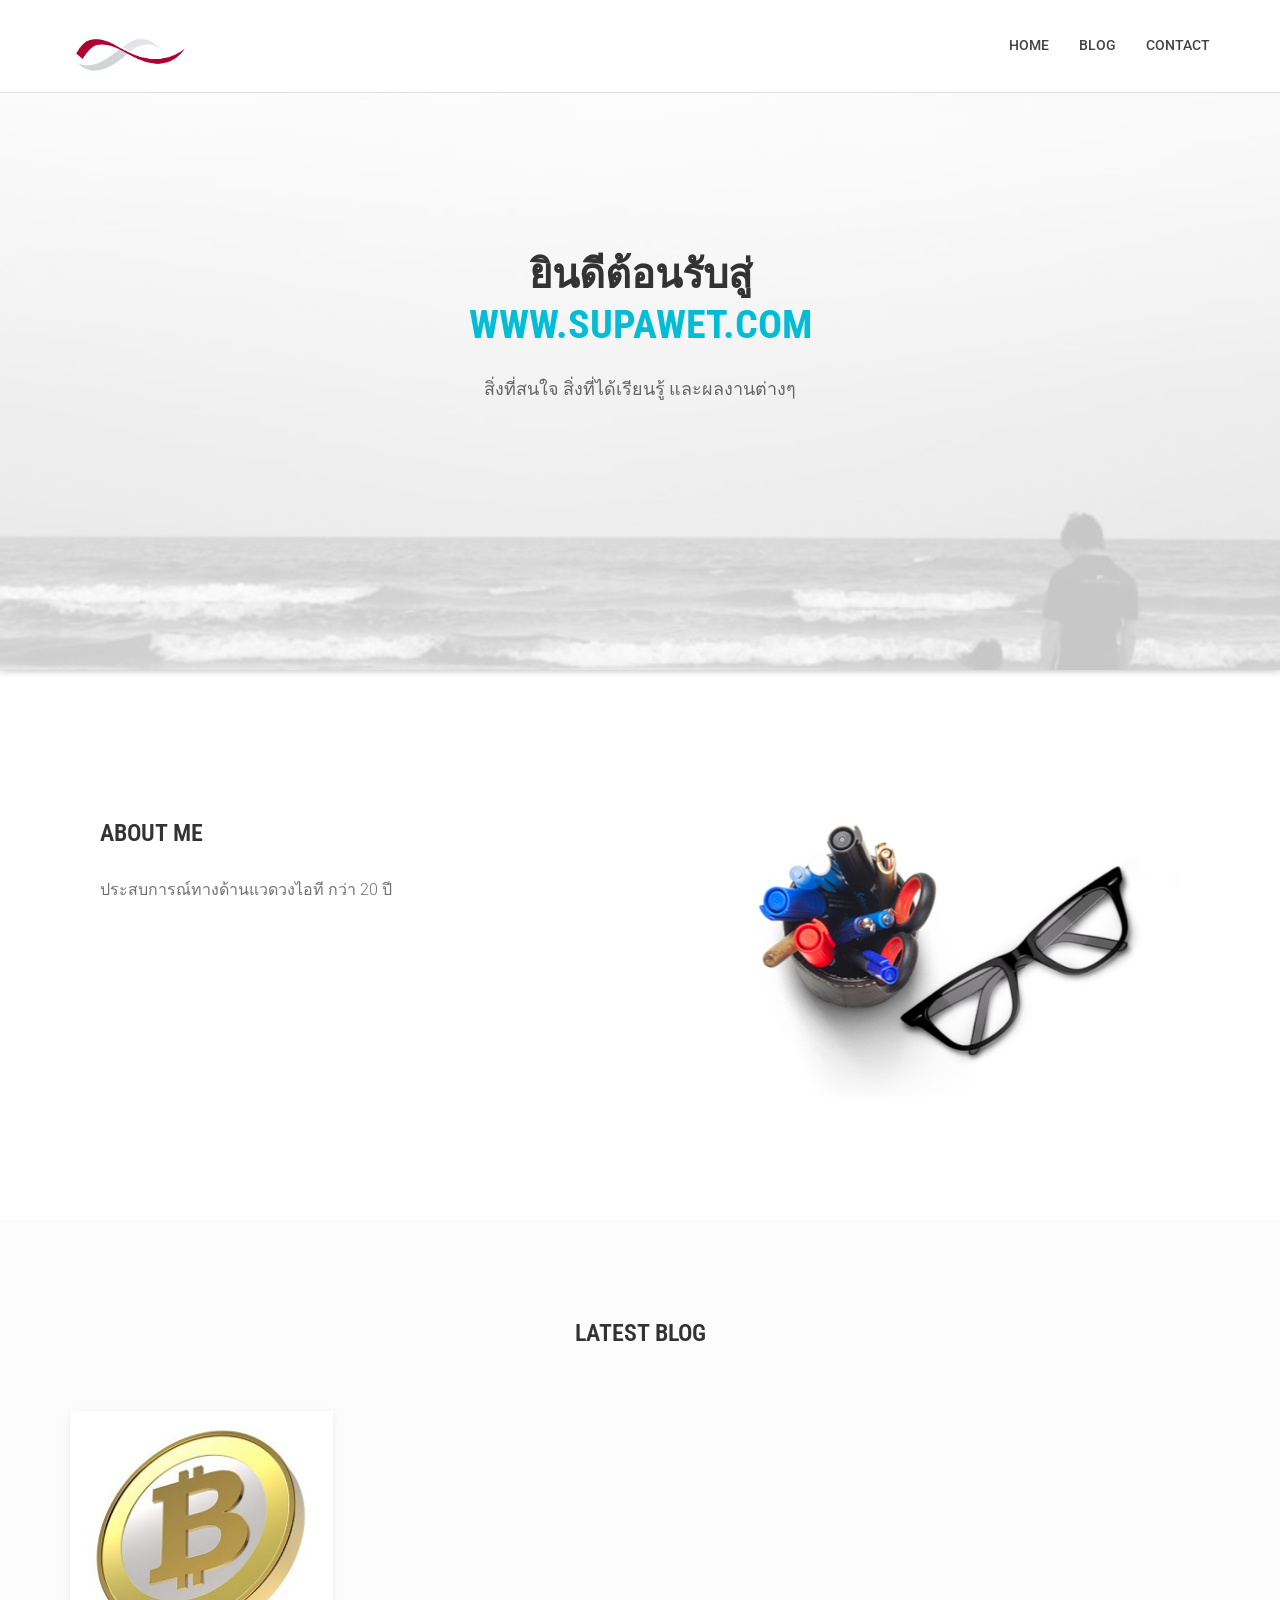
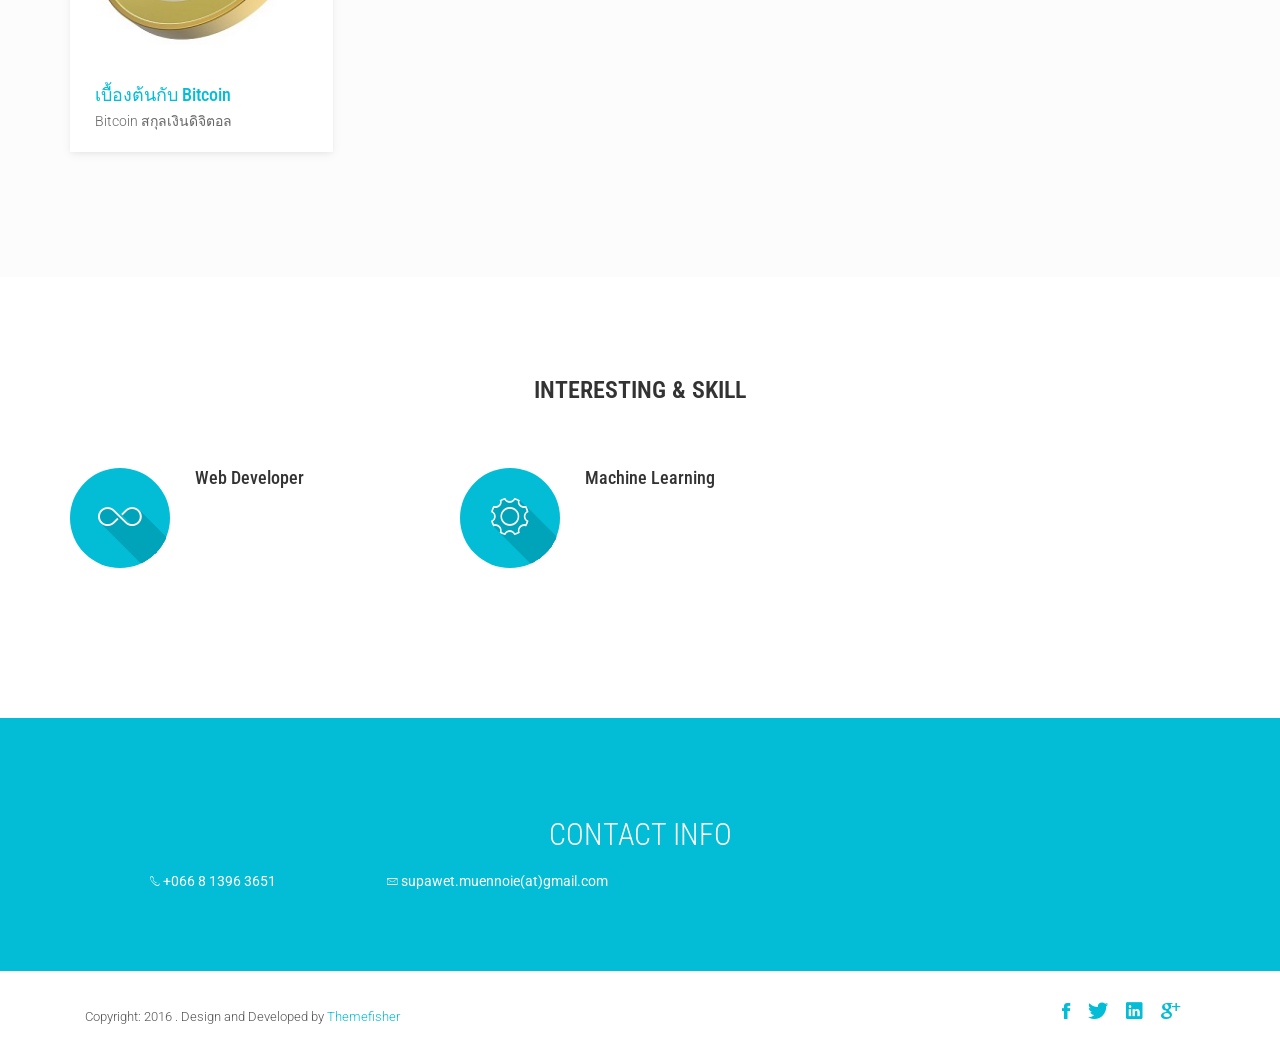
==== httpdocs/index.html @ a7977023 "Initial commit: supawet.com site" ====
<!DOCTYPE html>
<html class="no-js">
    <head>
        <!-- Basic Page Needs
        ================================================== -->
        <meta charset="utf-8">
        <meta http-equiv="Content-Type" content="text/html; charset=utf-8">
        <link rel="icon" type="image/ico" href="images/supawet.ico">
        <title>WWW.SUPAWET.COM</title>
        <meta name="description" content="">
        <meta name="keywords" content="">
        <meta name="author" content="">
        <!-- Mobile Specific Metas
        ================================================== -->
        <meta name="format-detection" content="telephone=no">
        <meta name="viewport" content="width=device-width, initial-scale=1">
        
        <!-- Template CSS Files
        ================================================== -->
        <!-- Twitter Bootstrs CSS -->
        <link rel="stylesheet" href="css/bootstrap.min.css">
        <!-- Ionicons Fonts Css -->
        <link rel="stylesheet" href="css/ionicons.min.css">
        <!-- animate css -->
        <link rel="stylesheet" href="css/animate.css">
        <!-- Hero area slider css-->
        <link rel="stylesheet" href="css/slider.css">
        <!-- owl craousel css -->
        <link rel="stylesheet" href="css/owl.carousel.css">
        <link rel="stylesheet" href="css/owl.theme.css">
        <link rel="stylesheet" href="css/jquery.fancybox.css">
        <!-- template main css file -->
        <link rel="stylesheet" href="css/main.css">
        <!-- responsive css -->
        <link rel="stylesheet" href="css/responsive.css">
        
        <!-- Template Javascript Files
        ================================================== -->
        <!-- modernizr js -->
        <script src="js/vendor/modernizr-2.6.2.min.js"></script>
        <!-- jquery -->
        <script src="//ajax.googleapis.com/ajax/libs/jquery/1.10.2/jquery.min.js"></script>
        <!-- owl carouserl js -->
        <script src="js/owl.carousel.min.js"></script>
        <!-- bootstrap js -->

        <script src="js/bootstrap.min.js"></script>
        <!-- wow js -->
        <script src="js/wow.min.js"></script>
        <!-- slider js -->
        <script src="js/slider.js"></script>
        <script src="js/jquery.fancybox.js"></script>
        <!-- template main js -->
        <script src="js/main.js"></script>
    </head>
    <body>
        <!--
        ==================================================
        Header Section Start
        ================================================== -->
        <header id="top-bar" class="navbar-fixed-top animated-header">
            <div class="container">
                <div class="navbar-header">
                    <!-- responsive nav button -->
                    <button type="button" class="navbar-toggle" data-toggle="collapse" data-target=".navbar-collapse">
                    <span class="sr-only">Toggle navigation</span>
                    <span class="icon-bar"></span>
                    <span class="icon-bar"></span>
                    <span class="icon-bar"></span>
                    </button>
                    <!-- /responsive nav button -->
                    
                    <!-- logo -->
                    <div class="navbar-brand">
                        <a href="index.html" >
                            <img src="images/supawet_logo.png" alt="" width="120px">
                        </a>
                    </div>
                    <!-- /logo -->
                </div>
                <!-- main menu -->
                <nav class="collapse navbar-collapse navbar-right" role="navigation">
                    <div class="main-menu">
                        <ul class="nav navbar-nav navbar-right">
                            <li><a href="index.html" >Home</a></li>
							<li><a href="blog.html">Blog</a></li>
                            <li><a href="contact.html">Contact</a></li>
                        </ul>
                    </div>
                </nav>
                <!-- /main nav -->
            </div>
        </header>
        
        <!--
        ==================================================
        Slider Section Start
        ================================================== -->
        <section id="hero-area" >
            <div class="container">
                <div class="row">
                    <div class="col-md-12 text-center">
                        <div class="block wow fadeInUp" data-wow-delay=".3s">
                            
                            <!-- Slider -->
                            <section class="cd-intro">
                                <h1 class="wow fadeInUp animated cd-headline slide" data-wow-delay=".4s" >
                                <span>ยินดีต้อนรับสู่</span><br>
                                <span class="cd-words-wrapper">
                                    <b class="is-visible">www.supawet.com</b>
                                    <b>นายสุภเวช หมื่นน้อย</b>
                                    <b>Mr.SUPAWET MUENNOIE</b>
                                </span>
                                </h1>
                                </section> <!-- cd-intro -->
                                <!-- /.slider -->
                                <h2 class="wow fadeInUp animated" data-wow-delay=".6s" >
									<span>สิ่งที่สนใจ สิ่งที่ได้เรียนรู้ และผลงานต่างๆ</span>
                                </h2>
                            </div>
                        </div>
                    </div>
                </div>
            </section><!--/#main-slider-->
            <!--
            ==================================================
            Slider Section Start
            ================================================== -->
            <section id="about">
                <div class="container">
                    <div class="row">
                        <div class="col-md-6 col-sm-6">
                            <div class="block wow fadeInLeft" data-wow-delay=".3s" data-wow-duration="500ms">
                                <h2>
                                ABOUT ME
                                </h2>
                                <p>
								ประสบการณ์ทางด้านแวดวงไอที กว่า 20 ปี
                                </p>
                            </div>
                            
                        </div>
                        <div class="col-md-6 col-sm-6">
                            <div class="block wow fadeInRight" data-wow-delay=".3s" data-wow-duration="500ms">
                                <img src="images/about/about.jpg" alt="">
                            </div>
                        </div>
                    </div>
                </div>
            </section> <!-- /#about -->

        <!-- 
        ================================================== 
             Latest post Section Start
        ================================================== -->
        <section class="works service-page">
            <div class="container">
				<div class="section-heading">
					<h2 class="subtitle wow fadeInUp animated" data-wow-delay=".3s" data-wow-duration="500ms">Latest Blog</h2>
				</div>
                <div class="row">
                    <div class="col-sm-3">
                         <figure class="wow fadeInLeft animated portfolio-item" data-wow-duration="500ms" data-wow-delay="0ms">
                            <div class="img-wrapper">
                                <img src="images/blog/bitcoin.jpg" class="img-responsive" alt="this is a title" >
                                <!--<div class="overlay">
                                    <div class="buttons">
                                        <a rel="gallery" class="fancybox" href="images/blog/bitcoin.jpg">Demo</a>        
                                        <a target="_blank" href="">Details</a>
                                    </div>
                                </div>-->
                            </div>
                            <figcaption>
                                <h4>
                                    <a href="blog.html">เบื้องต้นกับ Bitcoin</a>
                                </h4>
                                <p>Bitcoin สกุลเงินดิจิตอล </p>
                            </figcaption>
                        </figure>
                    </div>

                   

                </div>
            </div>
        </section>	<!-- #Latest post -->

            <!--
            ==================================================
            Portfolio Section Start
            ================================================== -->
            <section id="feature">
                <div class="container">
                    <div class="section-heading">
						<h2 class="subtitle wow fadeInUp animated" data-wow-delay=".3s" data-wow-duration="500ms">Interesting & Skill</h2>
                    </div>
                    <div class="row">
                        <div class="col-md-4 col-lg-4 col-xs-12">
                            <div class="media wow fadeInUp animated" data-wow-duration="500ms" data-wow-delay="300ms">
                                <div class="media-left">
                                    <div class="icon">
                                        <i class="ion-ios-infinite-outline"></i>

                                    </div>
                                </div>
                                <div class="media-body">
                                    <h4 class="media-heading">Web Developer</h4>
                                    <p></p>
                                </div>
                            </div>
                        </div>
                        <div class="col-md-4 col-lg-4 col-xs-12">
                            <div class="media wow fadeInDown animated" data-wow-duration="500ms" data-wow-delay="600ms">
                                <div class="media-left">
                                    <div class="icon">
                                        <i class="ion-ios-gear-outline"></i>
                                    </div>
                                </div>
                                <div class="media-body">
                                    <h4 class="media-heading">Machine Learning</h4>
                                    <p></p>
                                </div>
                            </div>
                        </div>
                        <div class="col-md-4 col-lg-4 col-xs-12">
                            <div class="media wow fadeInDown animated" data-wow-duration="500ms" data-wow-delay="900ms">
                                <div class="media-left">
                                    <div class="icon">
                                        <i class="ion-ios-color-filter-outline"></i>
                                    </div>
                                </div>
                                <div class="media-body">
                                    <h4 class="media-heading">Project Management</h4>
                                    <p></p>
                                </div>
                            </div>
                        </div>
                        
                    </div>
                </div>
            </section> <!-- /#feature -->
			
            <!--
            ==================================================
            Call To Action Section Start
            ================================================== -->
            <section id="call-to-action">
                <div class="container">
                    <div class="row">
                        <div class="col-md-12">
                            <div class="block">
                                <h2 class="title wow fadeInDown" data-wow-delay=".3s" data-wow-duration="500ms">Contact Info</h1>
                                <p class="wow fadeInDown" data-wow-delay=".5s" data-wow-duration="500ms">
									<div class="col-md-3">
										<div class="phone wow fadeInLeft" data-wow-duration="500ms" data-wow-delay=".9s">
											<i class="ion-ios-telephone-outline"></i>
											<span>+066 8 1396 3651</span>
										</div>
									</div>
									<div class="col-md-3">
										<div class="email wow fadeInLeft" data-wow-duration="500ms" data-wow-delay=".9s">
											<i class="ion-ios-email-outline"></i>
											<span>supawet.muennoie(at)gmail.com</span>
										</div>
									</div>
								</p>
                            </div>
                        </div>
                        
                    </div>
                </div>
            </section>
            <!--
            ==================================================
            Footer Section Start
            ================================================== -->
            <footer id="footer">
                <div class="container">
                    <div class="col-md-8">
                        <p class="copyright">Copyright: <span>2016</span> . Design and Developed by <a href="http://www.Themefisher.com">Themefisher</a></p>
                    </div>
                    <div class="col-md-4">
                        <!-- Social Media -->
                        <ul class="social">
                            <li>
                                <a href="http://wwww.fb.com/supawet" class="Facebook">
                                    <i class="ion-social-facebook"></i>
                                </a>
                            </li>
                            <li>
                                <a href="#" class="Twitter">
                                    <i class="ion-social-twitter"></i>
                                </a>
                            </li>
                            <li>
                                <a href="http://www.linkedin.com/in/supawet" class="Linkedin">
                                    <i class="ion-social-linkedin"></i>
                                </a>
                            </li>
                            <li>
                                <a href="#" class="Google Plus">
                                    <i class="ion-social-googleplus"></i>
                                </a>
                            </li>
                        </ul>
                    </div>
                </div>
            </footer> <!-- /#footer -->
                
        </body>
    </html>
---- httpdocs/css/slider.css ----
/* -------------------------------- 

Primary style

-------------------------------- */


.cd-words-wrapper {
  display: inline-block;
  position: relative;
  text-align: left;
}
.cd-words-wrapper b {
  display: inline-block;
  position: absolute;
  white-space: nowrap;
  left: 0;
  top: 0;
}
.cd-words-wrapper b.is-visible {
  position: relative;
}
.no-js .cd-words-wrapper b {
  opacity: 0;
}
.no-js .cd-words-wrapper b.is-visible {
  opacity: 1;
}


xslide 

-------------------------------- */
.cd-headline.slide span {
  display: inline-block;
  padding: .2em 0;
}
.cd-headline.slide .cd-words-wrapper {
  overflow: hidden;
  vertical-align: top;
  width: auto!important;
}
.cd-headline.slide b {
  opacity: 0;
  top: .2em;
}
.cd-headline.slide b.is-visible {
  top: 0;
  opacity: 1;
  -webkit-animation: slide-in 0.6s;
  -moz-animation: slide-in 0.6s;
  animation: slide-in 0.6s;
}
.cd-headline.slide b.is-hidden {
  -webkit-animation: slide-out 0.6s;
  -moz-animation: slide-out 0.6s;
  animation: slide-out 0.6s;
}

@-webkit-keyframes slide-in {
  0% {
    opacity: 0;
    -webkit-transform: translateY(-100%);
  }
  60% {
    opacity: 1;
    -webkit-transform: translateY(20%);
  }
  100% {
    opacity: 1;
    -webkit-transform: translateY(0);
  }
}
@-moz-keyframes slide-in {
  0% {
    opacity: 0;
    -moz-transform: translateY(-100%);
  }
  60% {
    opacity: 1;
    -moz-transform: translateY(20%);
  }
  100% {
    opacity: 1;
    -moz-transform: translateY(0);
  }
}
@keyframes slide-in {
  0% {
    opacity: 0;
    -webkit-transform: translateY(-100%);
    -moz-transform: translateY(-100%);
    -ms-transform: translateY(-100%);
    -o-transform: translateY(-100%);
    transform: translateY(-100%);
  }
  60% {
    opacity: 1;
    -webkit-transform: translateY(20%);
    -moz-transform: translateY(20%);
    -ms-transform: translateY(20%);
    -o-transform: translateY(20%);
    transform: translateY(20%);
  }
  100% {
    opacity: 1;
    -webkit-transform: translateY(0);
    -moz-transform: translateY(0);
    -ms-transform: translateY(0);
    -o-transform: translateY(0);
    transform: translateY(0);
  }
}
@-webkit-keyframes slide-out {
  0% {
    opacity: 1;
    -webkit-transform: translateY(0);
  }
  60% {
    opacity: 0;
    -webkit-transform: translateY(120%);
  }
  100% {
    opacity: 0;
    -webkit-transform: translateY(100%);
  }
}
@-moz-keyframes slide-out {
  0% {
    opacity: 1;
    -moz-transform: translateY(0);
  }
  60% {
    opacity: 0;
    -moz-transform: translateY(120%);
  }
  100% {
    opacity: 0;
    -moz-transform: translateY(100%);
  }
}
@keyframes slide-out {
  0% {
    opacity: 1;
    -webkit-transform: translateY(0);
    -moz-transform: translateY(0);
    -ms-transform: translateY(0);
    -o-transform: translateY(0);
    transform: translateY(0);
  }
  60% {
    opacity: 0;
    -webkit-transform: translateY(120%);
    -moz-transform: translateY(120%);
    -ms-transform: translateY(120%);
    -o-transform: translateY(120%);
    transform: translateY(120%);
  }
  100% {
    opacity: 0;
    -webkit-transform: translateY(100%);
    -moz-transform: translateY(100%);
    -ms-transform: translateY(100%);
    -o-transform: translateY(100%);
    transform: translateY(100%);
  }
}
/* --------------------------------
---- httpdocs/css/main.css ----
@import url(http://fonts.googleapis.com/css?family=Roboto:400,300,100,500,700);
@import url(http://fonts.googleapis.com/css?family=Roboto+Condensed:400,300,700);
@import url(http://fonts.googleapis.com/css?family=Glegoo);
body {
  font-family: 'Roboto', sans-serif;
	/*-webkit-filter: grayscale(100%);
	-moz-filter: grayscale(100%);
	-ms-filter: grayscale(100%);
	-o-filter: grayscale(100%);
	filter: grayscale(100%);
	filter: gray; /* IE 6-9 */
	*/
}
h1,
h2,
h3,
h4,
h5,
h6 {
  font-family: 'Roboto Condensed', sans-serif;
}
p {
  font-family: 'Roboto', sans-serif;
  line-height: 22px;
  font-size: 16px;
  font-weight: 300;
}
ul {
  padding-left: 0;
}
ul li {
  list-style: none;
}
h2 {
  font-size: 26px;
}
a:hover {
  text-decoration: none;
}
.section-heading {
  text-align: center;
  margin-bottom: 65px;
}
.section-heading p {
  font-size: 14px;
  font-weight: 300;
  color: #727272;
  line-height: 20px;
}
.title {
  font-size: 30px;
  line-height: 1.1;
  font-weight: 300;
  color: #333;
  text-transform: uppercase;
  margin-bottom: 20px;
}
.subtitle {
  font-size: 24px;
  font-weight: 600;
  margin-bottom: 18px;
  text-transform: uppercase;
}
.subtitle-des {
  color: #727272;
  font-size: 14px;
  margin-bottom: 35px;
  font-weight: 300;
}
.pages {
  padding: 80px 0 40px;
}
.moduler {
  padding: 140px 0;
}
.navbar-default .navbar-nav > li > a:hover {
  color: #02bdd5;
}
.navbar.navbar-default {
  border: 0;
  border-radius: 0;
  margin-bottom: 0;
}
.navbar.navbar-default .navbar-toggle {
  margin-top: 32px;
}
.navbar-header .navbar-brand {
  padding: 5px 0;
}
.navbar-header .navbar-brand a {
  height: auto;
  display: inline-block;
  margin-top: 8px;
}
.navbar-inverse .navbar-toggle:focus,
.navbar-inverse .navbar-toggle {
  background: #444;
}
#top-bar {
  background: #fff;
  color: #fff;
  -webkit-transition: all 0.2s ease-out 0s;
  transition: all 0.2s ease-out 0s;
  padding: 15px 0;
  -webkit-box-shadow: 0 0 3px 0 rgba(0, 0, 0, 0.1);
  box-shadow: 0 0 3px 0 rgba(0, 0, 0, 0.1);
  border-bottom: 1px solid #dedede;
}
#top-bar .navbar-nav > li > a:hover {
  background: transparent;
}
#top-bar.animated-header {
  padding: 20px 0;
  background: #ffffff;
  box-shadow: none;
}
#top-bar .main-menu li > a {
  color: #444;
}
#top-bar .main-menu li {
  position: relative;
}
#top-bar .main-menu li a {
  font-size: 14px;
  font-weight: 500;
  border-bottom: 2px solid transparent;
  -webkit-transition: .3s all;
  -o-transition: .3s all;
  transition: .3s all;
  text-transform: uppercase;
}
#top-bar .main-menu li a:hover {
  color: #02bdd5;
}
.navbar-custom .nav li > a {
  position: relative;
  color: #000;
}
.navbar-right .dropdown-menu {
  right: auto;
  left: 0;
}
.navbar-custom .dropdown-menu {
  position: absolute;
  display: block;
  visibility: hidden;
  opacity: 0;
}
#hero-area {
  background: url('../images/slider.jpg') no-repeat 50%;
  background-size: cover;
  background-attachment: fixed;
  padding: 230px 0;
  color: #fff;
  box-shadow: 0 0 8px rgba(0, 0, 0, 0.3);
  position: relative;
}
#hero-area:before {
  content: '';
  z-index: 9;
  background: rgba(255, 255, 255, 0.78);
  position: absolute;
  top: 0;
  left: 0;
  right: 0;
  bottom: 0;
}
#hero-area .block {
  position: relative;
  z-index: 999;
}
#hero-area h1 {
  font-size: 40px;
  line-height: 50px;
  color: #333;
  font-weight: 700;
  margin-bottom: 15px;
  text-transform: uppercase;
}
#hero-area h2 {
  font-size: 18px;
  font-weight: 300;
  margin-bottom: 38px;
  line-height: 27px;
  text-transform: uppercase;
  color: #666;
  font-family: 'Roboto', sans-serif;
  margin-top: 25px;
}
#hero-area .btn {
  background: #414141;
  border: none;
  color: #fff;
  padding: 20px 35px;
  margin-top: 30px;
  font-size: 16px;
  font-size: 13px;
  line-height: 1em;
  text-transform: uppercase;
  letter-spacing: normal;
  border-radius: 0;
}
#call-to-action {
  background: #02bdd5;
  background-size: cover;
  background-attachment: fixed;
  padding: 80px 0;
  text-align: center;
  position: relative;
  color: #fff;
}
#call-to-action .block {
  position: relative;
  z-index: 99;
  color: #fff;
}
#call-to-action .block h2 {
  margin-bottom: 15px;
  color: #fff;
}
#call-to-action .block p {
  font-size: 15px;
  font-weight: 300;
  font-family: 'Roboto', sans-serif;
  margin-top: 20px;
}
#call-to-action .block .btn-contact {
  background: #fff;
  border: none;
  color: #02bdd5;
  padding: 16px 35px;
  margin-top: 20px;
  font-size: 12px;
  letter-spacing: 2px;
  text-transform: uppercase;
  border-radius: 0;
}
#call-to-action .block .btn-contact i {
  margin-right: 10px;
}
#about {
  padding: 110px 0;
}
#about .block {
  padding: 20px 30px 0 30px;
}
#about .block h2 {
  font-size: 24px;
  font-weight: 600;
  margin-bottom: 30px;
  text-transform: uppercase;
}
#about .block p {
  color: #727272;
  font-size: 16px;
  line-height: 28px;
  margin-bottom: 35px;
}
#about .block img {
  max-width: 100%;
}
.works {
  padding: 80px 0;
  background: #FCFCFC;
}
.works .block {
  position: relative;
  z-index: 99;
}
.works .block:hover .img-overly .overly {
  opacity: 1;
}
.works .block h4 {
  padding: 20px 15px;
  margin-top: 0;
  color: #666;
}
.works .block .img-overly {
  position: relative;
  background: rgba(0, 0, 0, 0.85);
}
.works .block .img-overly img {
  border-radius: 0;
}
.works .block .img-overly .overly {
  background: rgba(57, 181, 74, 0.9);
  position: absolute;
  top: 0;
  right: 0;
  left: 0;
  bottom: 0;
  opacity: 0;
  -webkit-transition: .3s all;
  -o-transition: .3s all;
  transition: .3s all;
}
.works .block .img-overly .overly a {
  position: absolute;
  top: 45%;
  left: 22%;
}
.works .block .img-overly .overly a i {
  font-size: 30px;
  color: #fff;
}
figure {
  background: #fff;
  margin-bottom: 45px;
  box-shadow: 0 2px 5px 0 rgba(0, 0, 0, 0.04), 0 2px 10px 0 rgba(0, 0, 0, 0.06);
}
figure .img-wrapper {
  position: relative;
  overflow: hidden;
}
figure img {
  -webkit-transform: scale3d(1, 1, 1);
  transform: scale3d(1, 1, 1);
  -webkit-transition: -webkit-transform 400ms;
  transition: transform 400ms;
}
figure:hover img {
  -webkit-transform: scale3d(1.2, 1.2, 1);
  transform: scale3d(1.2, 1.2, 1);
}
figure:hover .overlay {
  opacity: 1;
}
figure:hover .overlay .buttons a {
  -webkit-transform: scale3d(1, 1, 1);
  transform: scale3d(1, 1, 1);
}
figure .overlay {
  position: absolute;
  top: 0;
  left: 0;
  right: 0;
  bottom: 0;
  padding: 10px;
  text-align: center;
  background: rgba(0, 0, 0, 0.7);
  opacity: 0;
  -webkit-transition: opacity 400ms;
  transition: opacity 400ms;
}
figure .overlay a {
  display: inline-block;
  color: #fff;
  padding: 10px 23px;
  line-height: 1;
  border: 1px solid #fff;
  border-radius: 0px;
  margin: 4px;
  -webkit-transform: scale3d(0, 0, 0);
  transform: scale3d(0, 0, 0);
  -webkit-transition: all 400ms;
  transition: all 400ms;
}
figure .overlay a:hover {
  text-decoration: none;
}
figure .overlay:hover a {
  -webkit-transform: scale3d(1, 1, 1);
  transform: scale3d(1, 1, 1);
}
figure .buttons {
  position: absolute;
  top: 45%;
  left: 24%;
}
figure figcaption {
  padding: 20px 25px;
  margin-top: 0;
  color: #666;
}
figure figcaption h4 {
  margin: 0;
}
figure figcaption h4 a {
  color: #02bdd5;
}
figure figcaption p {
  font-size: 14px;
  margin-bottom: 0;
  margin-top: 5px;
}
#feature {
  padding: 80px 0;
}
#feature .media {
  margin: 0px 0 70px 0;
}
#feature .media .media-left {
  padding-right: 25px;
}
#feature h3 {
  color: #000;
  font-size: 18px;
  text-transform: uppercase;
  text-align: center;
  margin-bottom: 20px;
  margin: 0px 0px 15px;
  font-weight: 400;
}
#feature p {
  line-height: 25px;
  font-size: 14px;
  color: #777777;
}
#feature .icon {
  text-decoration: none;
  color: #fff;
  background-color: #02bdd5;
  height: 100px;
  text-align: center;
  width: 100px;
  font-size: 50px;
  line-height: 100px;
  overflow: hidden;
  -webkit-border-radius: 50%;
  -moz-border-radius: 50%;
  -ms-border-radius: 50%;
  -o-border-radius: 50%;
  text-shadow: #00a4ba 1px 1px, #00a4ba 2px 2px, #00a4ba 3px 3px, #00a4ba 4px 4px, #00a4ba 5px 5px, #00a4ba 6px 6px, #00a4ba 7px 7px, #00a4ba 8px 8px, #00a4ba 9px 9px, #00a4ba 10px 10px, #00a4ba 11px 11px, #00a4ba 12px 12px, #00a4ba 13px 13px, #00a4ba 14px 14px, #00a4ba 15px 15px, #00a4ba 16px 16px, #00a4ba 17px 17px, #00a4ba 18px 18px, #00a4ba 19px 19px, #00a4ba 20px 20px, #00a4ba 21px 21px, #00a4ba 22px 22px, #00a4ba 23px 23px, #00a4ba 24px 24px, #00a4ba 25px 25px, #00a4ba 26px 26px, #00a4ba 27px 27px, #00a4ba 28px 28px, #00a4ba 29px 29px, #00a4ba 30px 30px, #00a4ba 31px 31px, #00a4ba 32px 32px, #00a4ba 33px 33px, #00a4ba 34px 34px, #00a4ba 35px 35px, #00a4ba 36px 36px, #00a4ba 37px 37px, #00a4ba 38px 38px, #00a4ba 39px 39px, #00a4ba 40px 40px, #00a4ba 41px 41px, #00a4ba 42px 42px, #00a4ba 43px 43px, #00a4ba 44px 44px, #00a4ba 45px 45px, #00a4ba 46px 46px, #00a4ba 47px 47px, #00a4ba 48px 48px, #00a4ba 49px 49px, #00a4ba 50px 50px, #00a4ba 51px 51px, #00a4ba 52px 52px, #00a4ba 53px 53px, #00a4ba 54px 54px, #00a4ba 55px 55px, #00a4ba 56px 56px, #00a4ba 57px 57px, #00a4ba 58px 58px, #00a4ba 59px 59px, #00a4ba 60px 60px, #00a4ba 61px 61px, #00a4ba 62px 62px, #00a4ba 63px 63px, #00a4ba 64px 64px, #00a4ba 65px 65px, #00a4ba 66px 66px, #00a4ba 67px 67px, #00a4ba 68px 68px, #00a4ba 69px 69px, #00a4ba 70px 70px, #00a4ba 71px 71px, #00a4ba 72px 72px, #00a4ba 73px 73px, #00a4ba 74px 74px, #00a4ba 75px 75px, #00a4ba 76px 76px, #00a4ba 77px 77px, #00a4ba 78px 78px, #00a4ba 79px 79px, #00a4ba 80px 80px, #00a4ba 81px 81px, #00a4ba 82px 82px, #00a4ba 83px 83px, #00a4ba 84px 84px, #00a4ba 85px 85px, #00a4ba 86px 86px, #00a4ba 87px 87px, #00a4ba 88px 88px, #00a4ba 89px 89px, #00a4ba 90px 90px, #00a4ba 91px 91px, #00a4ba 92px 92px, #00a4ba 93px 93px, #00a4ba 94px 94px, #00a4ba 95px 95px, #00a4ba 96px 96px, #00a4ba 97px 97px, #00a4ba 98px 98px, #00a4ba 99px 99px, #00a4ba 100px 100px;
}
#contact-section {
  padding: 90px 0;
}
#contact-section .contact-form {
  margin-top: 42px;
}
#contact-section .contact-form .btn-send {
  margin-top: 35px;
  color: #fff;
  outline: none;
  background: #02bdd5;
}
#contact-section .contact-form .btn-send:hover {
  border: 1px solid #02bdd5;
}
#contact-section input {
  display: block;
  height: 40px;
  padding: 6px 12px;
  font-size: 13px;
  line-height: 1.428571429;
  background-color: #fff;
  background-image: none;
  border: 1px solid #ccc;
  border-radius: 4px;
  -webkit-box-shadow: inset 0 1px 1px rgba(0, 0, 0, 0.075);
  box-shadow: inset 0 1px 1px rgba(0, 0, 0, 0.075);
  -webkit-transition: border-color ease-in-out 0.15s, box-shadow ease-in-out 0.15s;
  -o-transition: border-color ease-in-out 0.15s, box-shadow ease-in-out 0.15s;
  transition: border-color ease-in-out 0.15s, box-shadow ease-in-out 0.15s;
  border-radius: 1px;
  border: 1px solid rgba(111, 121, 122, 0.3);
  box-shadow: none;
  -webkit-box-shadow: none;
}
#contact-section textarea {
  display: block;
  border-radius: 0;
  width: 100%;
  padding: 6px 12px;
  font-size: 14px;
  line-height: 1.42857143;
  color: #555555;
  background-color: #ffffff;
  background-image: none;
  border: 1px solid #cccccc;
  box-shadow: none;
  -webkit-transition: border-color ease-in-out 0.15s, box-shadow ease-in-out 0.15s;
  -o-transition: border-color ease-in-out 0.15s, box-shadow ease-in-out 0.15s;
  transition: border-color ease-in-out 0.15s, box-shadow ease-in-out 0.15s;
}
#contact-section .address,
#contact-section .email,
#contact-section .phone {
  text-align: center;
  background: #F7F7F7;
  padding: 20px 0 40px 0;
  margin-bottom: 20px;
}
#contact-section .address i,
#contact-section .email i,
#contact-section .phone i {
  font-size: 45px;
  color: #02bdd5;
}
#contact-section .address h5,
#contact-section .email h5,
#contact-section .phone h5 {
  font-size: 16px;
  line-height: 1.4;
}
#contact-section .address-details {
  padding-top: 70px;
}
#map-canvas {
  width: 100%;
  height: 350px;
  background-color: #CCC;
}
#footer {
  background: #fff;
  padding: 25px 0;
  color: #555;
}
#footer .copyright {
  font-size: 13px;
  margin-bottom: 0;
  margin-top: 10px;
}
#footer .copyright a {
  color: #02bdd5;
}
#footer .social {
  text-align: right;
  margin-bottom: 0;
}
#footer .social li {
  display: inline-block;
  margin-right: 15px;
}
#footer .social li a {
  font-size: 22px;
  color: #02bdd5;
}
.cd-headline.slide .cd-words-wrapper {
  color: #02bdd5;
}
ul.social-icons {
  height: auto;
  overflow: hidden;
  list-style: none !important;
  margin-bottom: 10px;
}
ul.social-icons li {
  float: none;
  display: inline-block;
  height: 36px;
}
#copyright a:hover,
#copyright nav .menu li a:hover {
  color: #e4e4e4!important;
}
#copyright a,
#copyright a:hover {
  text-decoration: none;
}
.global-page-header {
  background-attachment: fixed;
  background-size: cover;
  padding: 120px 0 25px 0;
  position: relative;
  background: #02bdd5;
  color: #fff;
}
.global-page-header h2 {
  font-size: 42px;
  font-weight: bold;
  color: #fff;
  text-transform: uppercase;
}
.global-page-header .breadcrumb {
  background: none;
  font-size: 16px;
  padding: 8px  0;
}
.global-page-header .breadcrumb .active {
  color: #fff;
}
.global-page-header .breadcrumb li a {
  color: #fff;
}
.global-page-header .block {
  position: relative;
  z-index: 99;
  text-align: center;
}
#product-showcase-banner {
  padding-top: 160px;
}
#product-showcase-banner .block {
  padding: 20px 0 20px 50px;
}
#product-showcase-banner .block h2 {
  font-size: 40px;
  color: #02bdd5;
  margin-bottom: 20px;
  margin-top: 0;
}
#product-showcase-banner .block p {
  color: #666;
  line-height: 25px;
}
#product-showcase-banner .block .buttons {
  margin-top: 25px;
}
#product-showcase-banner .block .buttons .btn {
  color: #fff;
  border: none;
  padding: 12px 40px;
  -webkit-transition: .2s all;
  -o-transition: .2s all;
  transition: .2s all;
  letter-spacing: 2px;
  font-size: 15px;
}
#product-showcase-banner .block .buttons .btn-demo {
  background: #5abd4f;
  margin-right: 8px;
  border-bottom: 3px solid #429E38;
}
#product-showcase-banner .block .buttons .btn-demo:hover {
  background: #429E38;
}
#product-showcase-banner .block .buttons .btn-buy {
  background: #00AEDA;
  border-bottom: 3px solid #0190B5;
}
#product-showcase-banner .block .buttons .btn-buy:hover {
  background: #0190B5;
}
#product-showcase-banner .block .buttons .btn-buy span {
  margin-right: 8px;
  font-weight: bold;
}
#product-description {
  padding-top: 80px;
}
#product-description .block {
  height: 400px;
  overflow: hidden;
  margin-top: 35px;
  border-bottom: 1px solid #dedede;
  padding-top: 30px;
  position: relative;
  webkit-transform: translateZ(0);
  -moz-transform: translateZ(0);
  -ms-transform: translateZ(0);
  -o-transform: translateZ(0);
  transform: translateZ(0);
}
#product-description .block:hover img {
  -webkit-transform: translateY(20px);
  -moz-transform: translateY(20px);
  -ms-transform: translateY(20px);
  -o-transform: translateY(20px);
  transform: translateY(20px);
}
#product-description .block img {
  position: absolute;
  top: 10px;
  left: 0;
  -webkit-transform: translateY(60px);
  -moz-transform: translateY(60px);
  -ms-transform: translateY(60px);
  -o-transform: translateY(60px);
  transform: translateY(60px);
  -webkit-transition: -webkit-transform 0.35s cubic-bezier(0.645, 0.045, 0.355, 1);
  -moz-transition: -moz-transform 0.35s cubic-bezier(0.645, 0.045, 0.355, 1);
  -o-transition: -o-transform 0.35s cubic-bezier(0.645, 0.045, 0.355, 1);
  transition: transform 0.35s cubic-bezier(0.645, 0.045, 0.355, 1);
}
#product-description .block .content {
  width: 60%;
  padding-top: 70px;
}
#product-description .block .content h3 {
  font-size: 32px;
  color: #5c5c5c;
}
#product-description .block .content p {
  color: #787f8c;
  line-height: 25px;
}
#related-items {
  padding: 60px 0 110px;
}
#related-items .title {
  border-bottom: 1px solid #dedede;
  padding: 10px 0;
  margin: 5px 15px 30px 15px;
  text-align: left;
  color: #777;
}
#related-items .product-details {
  margin-bottom: 0;
}
#related-items .block {
  position: relative;
  background: #fff;
  margin-bottom: 45px;
  box-shadow: 0 0px 1px rgba(0, 0, 0, 0.14);
}
#related-items .block:hover .img-overly .overly {
  opacity: 1;
}
#related-items .block h4 {
  padding: 20px 15px;
  margin-top: 0;
  color: #666;
}
#related-items .block h4 span {
  float: right;
  color: #02bdd5;
}
#related-items .block .img-overly {
  position: relative;
  background: rgba(0, 0, 0, 0.85);
}
#related-items .block .img-overly img {
  border-radius: 0;
}
#related-items .block .img-overly .overly {
  background: rgba(57, 181, 74, 0.9);
  position: absolute;
  top: 0;
  right: 0;
  left: 0;
  bottom: 0;
  opacity: 0;
  -webkit-transition: .3s all;
  -o-transition: .3s all;
  transition: .3s all;
}
#related-items .block .img-overly .overly a {
  position: absolute;
  top: 45%;
  left: 45%;
}
#related-items .block .img-overly .overly a i {
  font-size: 30px;
  color: #fff;
}
.service-page .service-parts .block {
  margin-bottom: 40px;
  text-align: center;
}
.service-page .service-parts .block i {
  font-size: 35px;
  color: #02bdd5;
}
.service-page .service-parts .block p {
  padding: 0 8px;
  font-size: 14px;
  color: #777;
  line-height: 1.7;
}
.works.service-page figure .buttons {
  position: absolute;
  top: 45%;
  left: 13%;
}
#clients {
  padding: 30px 0 60px;
}
#clients .owl-carousel .owl-item img {
  display: block;
  width: 100%;
  -webkit-transform-style: preserve-3d;
}
#clients .owl-carousel .owl-item {
  margin-right: 10px;
}
.works-fit {
  padding: 40px 0;
}
.works-fit figure .buttons {
  left: 14%;
}
.fancybox-close {
  background: url("../images/icons/close.png") no-repeat scroll 0 0 transparent;
  height: 50px;
  right: 0;
  top: 0;
  width: 50px;
}
.fancybox-next span {
  background: url("../images/icons/right.png") no-repeat scroll center center #009ee3;
  height: 50px;
  width: 50px;
  right: 0;
}
.fancybox-prev span {
  background: url("../images/icons/left.png") no-repeat scroll center center #009ee3;
  height: 50px;
  width: 50px;
  left: 0;
}
.fancybox-title h3 {
  font-size: 15px;
  margin: 0;
}
.fancybox-title {
  padding: 15px 8px;
}
.wrapper_404 h1 {
  font-size: 200px;
  color: #02bdd5;
  line-height: 1;
}
.wrapper_404 h2 {
  font-size: 50px;
  margin-top: 0;
}
.wrapper_404 .btn-home {
  background: #414141;
  border: none;
  color: #fff;
  padding: 20px 35px;
  margin-top: 10px;
  font-size: 16px;
  font-size: 13px;
  line-height: 1em;
  text-transform: uppercase;
  letter-spacing: normal;
  border-radius: 0;
}
.company-description {
  margin-top: 80px;
}
.company-description .block h3 {
  margin-top: 0;
}
.company-description .block p {
  color: #727272;
}
#team {
  margin: 50px 0;
}
.team-member {
  margin-top: 30px;
}
.team-member:hover .team-img img {
  opacity: .8;
}
.team-member .team-img {
  position: relative;
}
.team-member .team-img .team-pic {
  width: 100%;
}
.team-member .team_designation {
  font-size: 13px;
}
.team-member h3 {
  color: #02bdd5;
  margin-bottom: 0;
  font-size: 20px;
}
.team-member p {
  font-size: 14px;
}
.team-member .social-icons a {
  background: #02bdd5;
  color: #fff;
  padding: 4px 8px;
  display: inline-block;
  font-size: 15px;
}
.team-member .social-icons .facebook {
  padding: 4px 12px;
}
.about-feature {
  margin-top: 50px;
}
.about-feature .block {
  color: #fff;
  width: 33.33%;
  padding: 5%;
  float: left;
}
.about-feature .block p {
  font-weight: 300;
}
.about-feature .about-feature-1 {
  background: #02bdd5;
}
.about-feature .about-feature-2 {
  background: #00B0C7;
}
.about-feature .about-feature-3 {
  background: #00A6BB;
}
#blog-full-width {
  padding: 40px 0 80px;
}
article {
  padding: 30px 0;
}
.blog-content h2 {
  font-family: 'Roboto', sans-serif;
}
.blog-content h2 a {
  color: #444;
  font-weight: 400;
  font-size: 30px;
}
.blog-content .blog-meta {
  color: #9a9a9a;
  font-weight: 300;
  margin-bottom: 25px;
}
.blog-content .blog-meta span:after {
  content: '/';
  padding: 0 3px 0 6px;
}
.blog-content .blog-meta a {
  color: #acacac;
}
.blog-content .blog-meta p {
  margin-top: 20px;
}
.blog-content .btn-details {
  color: #02bdd5;
  padding: 0;
  background: #02bdd5;
  color: #fff;
  padding: 8px 18px;
  border-radius: 0;
  margin-top: 15px;
  border: 1px solid #fff;
  box-shadow: 0px 0px 0px 1px #02bdd5;
}
.blog-post-image {
  margin-top: 30px;
}
.sidebar {
  padding-top: 60px;
}
.sidebar .widget {
  margin-bottom: 40px;
  padding: 15px;
  border: 1px solid #dedede;
}
.sidebar .widget h3 {
  margin-top: 8px;
}
.sidebar .search input.form-control {
  border-right: 0;
  border-radius: 0;
  box-shadow: inset 0 0px 0px rgba(0, 0, 0, 0.075);
}
.sidebar .search button {
  border-left: 0;
}
.sidebar .search button:hover {
  background: transparent;
}
.sidebar .author .author-img img {
  width: 90px;
  border-radius: 100%;
  margin-top: -40px;
  border: 3px solid #fff;
}
.sidebar .author .author-bio p {
  font-size: 14px;
  color: #888;
}
.sidebar .categories ul li {
  border-bottom: 1px solid #f0f0f0;
  padding: 10px 0;
  list-style: none;
}
.sidebar .categories ul li span.badge {
  float: right;
  background: transparent;
  color: #444;
  border: 1px solid #dedede;
  border-radius: 0;
}
.sidebar .categories ul li a {
  color: #555;
}
.sidebar .categories ul li:last-child {
  border-bottom: none;
}
.sidebar .recent-post ul li {
  margin: 20px 0;
}
.sidebar .recent-post ul li a {
  color: #555;
  font-size: 15px;
}
.sidebar .recent-post ul li a:hover {
  color: #02bdd5;
}
.sidebar .recent-post time {
  font-weight: 300;
  color: #999;
  font-size: 12px;
}
.gallery {
  padding: 100px;
}
.gallery figure .buttons {
  left: 40%;
}
.portfolio-meta span {
  margin: 5px 10px;
  font-weight: 300;
}
.portfolio-meta span a {
  color: #fff;
}
.portfolio-single {
  padding: 80px 0 20px;
}
.portfolio-single .portfolio-content {
  padding: 40px 0;
}
.single-post {
  padding: 80px 0 20px;
}
.single-post .post-content {
  padding: 40px 0;
}
.single-post .post-content ol li,
.single-post .post-content ul li {
  color: #666;
}
.single-post .media {
  border: 1px solid #dedede;
  padding: 30px 20px;
}
.single-post .media .media-body a {
  color: #02bdd5;
  font-size: 12px;
}
.single-post .media .media {
  border: none;
}
.single-post .comments {
  margin-top: 40px;
}
.single-post .post-comment {
  margin-top: 40px;
}
.single-post .post-comment h3 {
  margin-bottom: 15px;
}
.single-post .post-comment .form-control {
  box-shadow: none;
  border-radius: 0;
}
.single-post .post-comment .btn-send {
  background: #02bdd5;
  color: #fff;
  border-radius: 0;
}
.social-share li {
  display: inline-block;
  margin: 3px 1px;
}
.social-share a {
  font-size: 20px;
  color: #fff;
  background: #02bdd5;
  padding: 4px 10px;
  display: inline-block;
}
.navbar-toggle .icon-bar {
  background: #fff;
}
.navbar-toggle {
  background: #000;
}
.dropdown-menu > ul {
  list-style: none;
  padding: 15px;
  margin-left: auto;
  margin-right: auto;
  margin-bottom: 0;
  margin-top: -5px;
  background: #fff;
  background-color: rgba(0, 0, 0, 0.95);
  box-shadow: 0 2px 0.09px rgba(0, 0, 0, 0.15);
}
.nav .open > a,
.nav .open > a:focus {
  background-color: transparent;
}
#top-bar .dropdown-menu > ul > li > a {
  display: block;
  font-size: 13px;
  font-weight: 400;
  line-height: normal;
  text-decoration: none;
  padding: 8px 0;
  color: #fff;
  border-bottom: 1px solid rgba(0, 0, 0, 0.1);
}
---- httpdocs/css/responsive.css ----
/* Responsive styles
================================================== */
/* Large Devices, Wide Screens */
@media (min-width: 1200px) {
  /* Dropdown animation */
  .navbar-nav .dropdown-menu,
  .navbar-nav .dropdown.megamenu div.dropdown-menu {
    background: none;
    border: 0;
    box-shadow: none;
    display: block;
    opacity: 0;
    z-index: 1;
    visibility: hidden;
    -webkit-transform: scale(0.8);
    -moz-transform: scale(0.8);
    -ms-transform: scale(0.8);
    -o-transform: scale(0.8);
    transform: scale(0.8);
    -webkit-transition: visibility 500ms, opacity 500ms, -webkit-transform 500ms cubic-bezier(0.43, 0.26, 0.11, 0.99);
    -moz-transition: visibility 500ms, opacity 500ms, -moz-transform 500ms cubic-bezier(0.43, 0.26, 0.11, 0.99);
    -o-transition: visibility 500ms, opacity 500ms, -o-transform 500ms cubic-bezier(0.43, 0.26, 0.11, 0.99);
    -ms-transition: visibility 500ms, opacity 500ms, -ms-transform 500ms cubic-bezier(0.43, 0.26, 0.11, 0.99);
    transition: visibility 500ms, opacity 500ms, transform 500ms cubic-bezier(0.43, 0.26, 0.11, 0.99);
  }
  .navbar-nav .dropdown:hover div.dropdown-menu,
  .navbar-nav .dropdown.megamenu:hover div.dropdown-menu {
    opacity: 1;
    visibility: visible;
    color: #777;
    -webkit-transform: scale(1);
    -moz-transform: scale(1);
    -ms-transform: scale(1);
    -o-transform: scale(1);
    transform: scale(1);
  }
  .navbar-nav .dropdown-backdrop {
    visibility: hidden;
  }
}
/*		Tablet Layout: 768px.
		Gutters: 24px.
		Outer margins: 28px.
		Inherits styles from: Default Layout.
-----------------------------------------------------------------
cols    1     2      3      4      5      6      7      8
px      68    160    252    344    436    528    620    712    */
/*		Mobile Layout: 320px.
		Gutters: 24px.
		Outer margins: 34px.
		Inherits styles from: Default Layout.
---------------------------------------------
cols    1     2      3
px      68    160    252    */
@media only screen and (max-width: 767px) {
  .title {
    font-size: 40px;
  }
  .navbar-header .navbar-brand a {
    padding: 6px 8px;
  }
  #hero-area {
    padding: 140px 0;
  }
  #hero-area .btn {
    margin-top: 8px;
  }
  #about {
    padding: 70px 0;
  }
  #about .block {
    padding: 0;
  }
  figure .buttons {
    left: 16%;
  }
  #feature .media {
    margin: 0px 0px 35px;
  }
  #footer .copyright {
    text-align: center;
  }
  #footer .social {
    text-align: center;
  }
  .dropdown-menu > ul > li > a {
    display: block;
    font-size: 14px;
    font-weight: 400;
    line-height: normal;
    text-decoration: none;
    padding: 15px;
    color: #333;
    border-bottom: 1px solid rgba(0, 0, 0, 0.1);
  }
  .dropdown-menu > ul {
    list-style: none;
    padding: 0 15px;
    margin-left: auto;
    margin-right: auto;
    margin-bottom: 0;
    margin-top: -5px;
    background: #fff;
    background-color: rgba(255, 255, 255, 0.95);
    box-shadow: 0 2px 0.09px rgba(0, 0, 0, 0.15);
  }
  .navbar-collapse {
    background: #333333;
  }
  #top-bar .main-menu li > a {
    color: #fff;
    padding: 21px 10px;
    background: transparent;
  }
  #top-bar .dropdown-menu > ul {
    list-style: none;
    padding: 0 15px;
    margin-left: auto;
    margin-right: auto;
    margin-bottom: 0;
    margin-top: -5px;
    background: #fff;
    background-color: rgba(255, 255, 255, 0.95);
    box-shadow: 0 2px 0.09px rgba(0, 0, 0, 0.15);
  }
  #top-bar .dropdown-menu > ul > li > a {
    display: block;
    font-size: 14px;
    font-weight: 400;
    line-height: normal;
    text-decoration: none;
    padding: 15px;
    color: #333;
    border-bottom: 1px solid rgba(0, 0, 0, 0.1);
  }
}
/*		Wide Mobile Layout: 480px.
		Gutters: 24px.
		Outer margins: 22px.
		Inherits styles from: Default Layout, Mobile Layout.
------------------------------------------------------------
cols    1     2      3      4      5
px      68    160    252    344    436    */
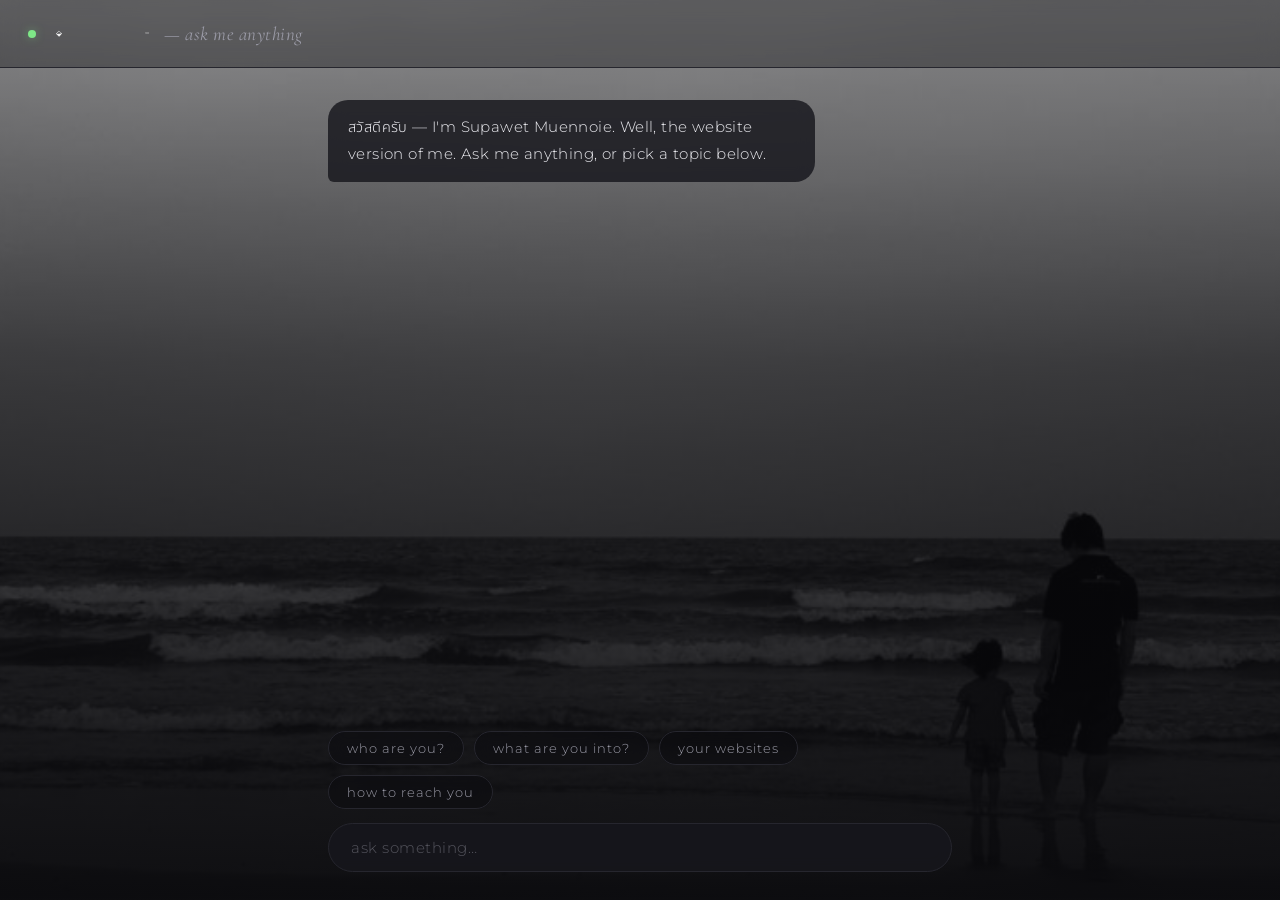
==== commit e80f74b8: "Replace index with chat-style personal page" ====
--- a/httpdocs/index.html
+++ b/httpdocs/index.html
@@ -1,311 +1,82 @@
-<!DOCTYPE html>
-<html class="no-js">
-    <head>
-        <!-- Basic Page Needs
-        ================================================== -->
-        <meta charset="utf-8">
-        <meta http-equiv="Content-Type" content="text/html; charset=utf-8">
-        <link rel="icon" type="image/ico" href="images/supawet.ico">
-        <title>WWW.SUPAWET.COM</title>
-        <meta name="description" content="">
-        <meta name="keywords" content="">
-        <meta name="author" content="">
-        <!-- Mobile Specific Metas
-        ================================================== -->
-        <meta name="format-detection" content="telephone=no">
-        <meta name="viewport" content="width=device-width, initial-scale=1">
-        
-        <!-- Template CSS Files
-        ================================================== -->
-        <!-- Twitter Bootstrs CSS -->
-        <link rel="stylesheet" href="css/bootstrap.min.css">
-        <!-- Ionicons Fonts Css -->
-        <link rel="stylesheet" href="css/ionicons.min.css">
-        <!-- animate css -->
-        <link rel="stylesheet" href="css/animate.css">
-        <!-- Hero area slider css-->
-        <link rel="stylesheet" href="css/slider.css">
-        <!-- owl craousel css -->
-        <link rel="stylesheet" href="css/owl.carousel.css">
-        <link rel="stylesheet" href="css/owl.theme.css">
-        <link rel="stylesheet" href="css/jquery.fancybox.css">
-        <!-- template main css file -->
-        <link rel="stylesheet" href="css/main.css">
-        <!-- responsive css -->
-        <link rel="stylesheet" href="css/responsive.css">
-        
-        <!-- Template Javascript Files
-        ================================================== -->
-        <!-- modernizr js -->
-        <script src="js/vendor/modernizr-2.6.2.min.js"></script>
-        <!-- jquery -->
-        <script src="//ajax.googleapis.com/ajax/libs/jquery/1.10.2/jquery.min.js"></script>
-        <!-- owl carouserl js -->
-        <script src="js/owl.carousel.min.js"></script>
-        <!-- bootstrap js -->
-
-        <script src="js/bootstrap.min.js"></script>
-        <!-- wow js -->
-        <script src="js/wow.min.js"></script>
-        <!-- slider js -->
-        <script src="js/slider.js"></script>
-        <script src="js/jquery.fancybox.js"></script>
-        <!-- template main js -->
-        <script src="js/main.js"></script>
-    </head>
-    <body>
-        <!--
-        ==================================================
-        Header Section Start
-        ================================================== -->
-        <header id="top-bar" class="navbar-fixed-top animated-header">
-            <div class="container">
-                <div class="navbar-header">
-                    <!-- responsive nav button -->
-                    <button type="button" class="navbar-toggle" data-toggle="collapse" data-target=".navbar-collapse">
-                    <span class="sr-only">Toggle navigation</span>
-                    <span class="icon-bar"></span>
-                    <span class="icon-bar"></span>
-                    <span class="icon-bar"></span>
-                    </button>
-                    <!-- /responsive nav button -->
-                    
-                    <!-- logo -->
-                    <div class="navbar-brand">
-                        <a href="index.html" >
-                            <img src="images/supawet_logo.png" alt="" width="120px">
-                        </a>
-                    </div>
-                    <!-- /logo -->
-                </div>
-                <!-- main menu -->
-                <nav class="collapse navbar-collapse navbar-right" role="navigation">
-                    <div class="main-menu">
-                        <ul class="nav navbar-nav navbar-right">
-                            <li><a href="index.html" >Home</a></li>
-							<li><a href="blog.html">Blog</a></li>
-                            <li><a href="contact.html">Contact</a></li>
-                        </ul>
-                    </div>
-                </nav>
-                <!-- /main nav -->
-            </div>
-        </header>
-        
-        <!--
-        ==================================================
-        Slider Section Start
-        ================================================== -->
-        <section id="hero-area" >
-            <div class="container">
-                <div class="row">
-                    <div class="col-md-12 text-center">
-                        <div class="block wow fadeInUp" data-wow-delay=".3s">
-                            
-                            <!-- Slider -->
-                            <section class="cd-intro">
-                                <h1 class="wow fadeInUp animated cd-headline slide" data-wow-delay=".4s" >
-                                <span>ยินดีต้อนรับสู่</span><br>
-                                <span class="cd-words-wrapper">
-                                    <b class="is-visible">www.supawet.com</b>
-                                    <b>นายสุภเวช หมื่นน้อย</b>
-                                    <b>Mr.SUPAWET MUENNOIE</b>
-                                </span>
-                                </h1>
-                                </section> <!-- cd-intro -->
-                                <!-- /.slider -->
-                                <h2 class="wow fadeInUp animated" data-wow-delay=".6s" >
-									<span>สิ่งที่สนใจ สิ่งที่ได้เรียนรู้ และผลงานต่างๆ</span>
-                                </h2>
-                            </div>
-                        </div>
-                    </div>
-                </div>
-            </section><!--/#main-slider-->
-            <!--
-            ==================================================
-            Slider Section Start
-            ================================================== -->
-            <section id="about">
-                <div class="container">
-                    <div class="row">
-                        <div class="col-md-6 col-sm-6">
-                            <div class="block wow fadeInLeft" data-wow-delay=".3s" data-wow-duration="500ms">
-                                <h2>
-                                ABOUT ME
-                                </h2>
-                                <p>
-								ประสบการณ์ทางด้านแวดวงไอที กว่า 20 ปี
-                                </p>
-                            </div>
-                            
-                        </div>
-                        <div class="col-md-6 col-sm-6">
-                            <div class="block wow fadeInRight" data-wow-delay=".3s" data-wow-duration="500ms">
-                                <img src="images/about/about.jpg" alt="">
-                            </div>
-                        </div>
-                    </div>
-                </div>
-            </section> <!-- /#about -->
-
-        <!-- 
-        ================================================== 
-             Latest post Section Start
-        ================================================== -->
-        <section class="works service-page">
-            <div class="container">
-				<div class="section-heading">
-					<h2 class="subtitle wow fadeInUp animated" data-wow-delay=".3s" data-wow-duration="500ms">Latest Blog</h2>
-				</div>
-                <div class="row">
-                    <div class="col-sm-3">
-                         <figure class="wow fadeInLeft animated portfolio-item" data-wow-duration="500ms" data-wow-delay="0ms">
-                            <div class="img-wrapper">
-                                <img src="images/blog/bitcoin.jpg" class="img-responsive" alt="this is a title" >
-                                <!--<div class="overlay">
-                                    <div class="buttons">
-                                        <a rel="gallery" class="fancybox" href="images/blog/bitcoin.jpg">Demo</a>        
-                                        <a target="_blank" href="">Details</a>
-                                    </div>
-                                </div>-->
-                            </div>
-                            <figcaption>
-                                <h4>
-                                    <a href="blog.html">เบื้องต้นกับ Bitcoin</a>
-                                </h4>
-                                <p>Bitcoin สกุลเงินดิจิตอล </p>
-                            </figcaption>
-                        </figure>
-                    </div>
-
-                   
-
-                </div>
-            </div>
-        </section>	<!-- #Latest post -->
-
-            <!--
-            ==================================================
-            Portfolio Section Start
-            ================================================== -->
-            <section id="feature">
-                <div class="container">
-                    <div class="section-heading">
-						<h2 class="subtitle wow fadeInUp animated" data-wow-delay=".3s" data-wow-duration="500ms">Interesting & Skill</h2>
-                    </div>
-                    <div class="row">
-                        <div class="col-md-4 col-lg-4 col-xs-12">
-                            <div class="media wow fadeInUp animated" data-wow-duration="500ms" data-wow-delay="300ms">
-                                <div class="media-left">
-                                    <div class="icon">
-                                        <i class="ion-ios-infinite-outline"></i>
-
-                                    </div>
-                                </div>
-                                <div class="media-body">
-                                    <h4 class="media-heading">Web Developer</h4>
-                                    <p></p>
-                                </div>
-                            </div>
-                        </div>
-                        <div class="col-md-4 col-lg-4 col-xs-12">
-                            <div class="media wow fadeInDown animated" data-wow-duration="500ms" data-wow-delay="600ms">
-                                <div class="media-left">
-                                    <div class="icon">
-                                        <i class="ion-ios-gear-outline"></i>
-                                    </div>
-                                </div>
-                                <div class="media-body">
-                                    <h4 class="media-heading">Machine Learning</h4>
-                                    <p></p>
-                                </div>
-                            </div>
-                        </div>
-                        <div class="col-md-4 col-lg-4 col-xs-12">
-                            <div class="media wow fadeInDown animated" data-wow-duration="500ms" data-wow-delay="900ms">
-                                <div class="media-left">
-                                    <div class="icon">
-                                        <i class="ion-ios-color-filter-outline"></i>
-                                    </div>
-                                </div>
-                                <div class="media-body">
-                                    <h4 class="media-heading">Project Management</h4>
-                                    <p></p>
-                                </div>
-                            </div>
-                        </div>
-                        
-                    </div>
-                </div>
-            </section> <!-- /#feature -->
-			
-            <!--
-            ==================================================
-            Call To Action Section Start
-            ================================================== -->
-            <section id="call-to-action">
-                <div class="container">
-                    <div class="row">
-                        <div class="col-md-12">
-                            <div class="block">
-                                <h2 class="title wow fadeInDown" data-wow-delay=".3s" data-wow-duration="500ms">Contact Info</h1>
-                                <p class="wow fadeInDown" data-wow-delay=".5s" data-wow-duration="500ms">
-									<div class="col-md-3">
-										<div class="phone wow fadeInLeft" data-wow-duration="500ms" data-wow-delay=".9s">
-											<i class="ion-ios-telephone-outline"></i>
-											<span>+066 8 1396 3651</span>
-										</div>
-									</div>
-									<div class="col-md-3">
-										<div class="email wow fadeInLeft" data-wow-duration="500ms" data-wow-delay=".9s">
-											<i class="ion-ios-email-outline"></i>
-											<span>supawet.muennoie(at)gmail.com</span>
-										</div>
-									</div>
-								</p>
-                            </div>
-                        </div>
-                        
-                    </div>
-                </div>
-            </section>
-            <!--
-            ==================================================
-            Footer Section Start
-            ================================================== -->
-            <footer id="footer">
-                <div class="container">
-                    <div class="col-md-8">
-                        <p class="copyright">Copyright: <span>2016</span> . Design and Developed by <a href="http://www.Themefisher.com">Themefisher</a></p>
-                    </div>
-                    <div class="col-md-4">
-                        <!-- Social Media -->
-                        <ul class="social">
-                            <li>
-                                <a href="http://wwww.fb.com/supawet" class="Facebook">
-                                    <i class="ion-social-facebook"></i>
-                                </a>
-                            </li>
-                            <li>
-                                <a href="#" class="Twitter">
-                                    <i class="ion-social-twitter"></i>
-                                </a>
-                            </li>
-                            <li>
-                                <a href="http://www.linkedin.com/in/supawet" class="Linkedin">
-                                    <i class="ion-social-linkedin"></i>
-                                </a>
-                            </li>
-                            <li>
-                                <a href="#" class="Google Plus">
-                                    <i class="ion-social-googleplus"></i>
-                                </a>
-                            </li>
-                        </ul>
-                    </div>
-                </div>
-            </footer> <!-- /#footer -->
-                
-        </body>
-    </html>+<!DOCTYPE html>
+<html lang="en">
+<head>
+<meta charset="utf-8">
+<meta name="viewport" content="width=device-width, initial-scale=1">
+<title>Supawet Muennoie</title>
+<link rel="icon" type="image/x-icon" href="images/supawet.ico">
+<link rel="preconnect" href="https://fonts.googleapis.com">
+<link href="https://fonts.googleapis.com/css2?family=Cormorant+Garamond:ital,wght@1,400;1,500&family=Montserrat:wght@200;300;400;500&family=Noto+Sans+Thai:wght@300;400&display=swap" rel="stylesheet">
+<style>
+  :root { --bg:#0b0b0e; --bubble:#17171d; --me:#3b3b46; --fg:#ececf1; --dim:#9a9aa6; --line:#26262e; }
+  * { box-sizing:border-box; margin:0; }
+  body { background:var(--bg); color:var(--fg);
+         font-family:"Montserrat","Noto Sans Thai",system-ui,sans-serif; font-weight:300;
+         height:100vh; display:flex; flex-direction:column; }
+  body::before { content:""; position:fixed; inset:0; z-index:-2;
+         background:url("images/slider.jpg") center 30%/cover no-repeat; }
+  body::after { content:""; position:fixed; inset:0; z-index:-1;
+         background:linear-gradient(180deg, rgba(8,8,11,.45) 0%, rgba(8,8,11,.72) 40%, rgba(8,8,11,.94) 100%); }
+  header { padding:22px 28px; border-bottom:1px solid var(--line); display:flex; align-items:center; gap:14px;
+         backdrop-filter:blur(10px); background:rgba(11,11,14,.35); }
+  .dot { width:8px; height:8px; border-radius:50%; background:#7ee787; box-shadow:0 0 10px #7ee78766; }
+  header img.logo { height:20px; filter:invert(1); opacity:.92; }
+  header span { color:var(--dim); font-family:"Cormorant Garamond",serif; font-style:italic;
+         font-size:19px; font-weight:400; letter-spacing:.5px; }
+  #chat { flex:1; overflow-y:auto; padding:32px 28px; max-width:680px; width:100%; margin:0 auto;
+          display:flex; flex-direction:column; gap:14px; }
+  .msg { max-width:78%; padding:14px 20px; border-radius:20px; font-size:14.5px; font-weight:300;
+         line-height:1.85; letter-spacing:.4px; animation:pop .3s ease; }
+  .msg.bot { background:rgba(23,23,29,.82); backdrop-filter:blur(8px); border-bottom-left-radius:6px; align-self:flex-start; }
+  .msg.user { background:rgba(59,59,70,.88); backdrop-filter:blur(8px); border-bottom-right-radius:6px; align-self:flex-end; }
+  .msg a { color:#a5c8ff; text-decoration:none; border-bottom:1px solid #a5c8ff55; }
+  .typing { color:var(--dim); font-family:"Cormorant Garamond",serif; font-style:italic;
+         font-size:17px; align-self:flex-start; display:none; letter-spacing:1px; }
+  @keyframes pop { from{opacity:0;transform:translateY(8px);} }
+  .chips { padding:0 28px 14px; max-width:680px; width:100%; margin:0 auto; display:flex; gap:10px; flex-wrap:wrap; }
+  .chip { background:rgba(11,11,14,.5); backdrop-filter:blur(8px); border:1px solid var(--line); color:var(--dim); border-radius:999px;
+          padding:8px 18px; font-size:13px; font-weight:300; letter-spacing:1px; cursor:pointer;
+          font-family:inherit; transition:.2s; }
+  .chip:hover { color:var(--fg); border-color:var(--fg); }
+  form { padding:0 28px 28px; max-width:680px; width:100%; margin:0 auto; display:flex; gap:12px; }
+  input { flex:1; background:rgba(23,23,29,.85); backdrop-filter:blur(8px); border:1px solid var(--line); border-radius:999px;
+          padding:14px 22px; color:var(--fg); font-size:15px; font-weight:300; letter-spacing:.5px;
+          outline:none; font-family:inherit; }
+  input::placeholder { color:#55555e; }
+  input:focus { border-color:#55555e; }
+</style>
+</head>
+<body>
+<header><div class="dot"></div><img class="logo" src="images/supawet.svg" alt="Supawet"><span>— ask me anything</span></header>
+<div id="chat">
+  <div class="msg bot">สวัสดีครับ — I'm Supawet Muennoie. Well, the website version of me. Ask me anything, or pick a topic below.</div>
+</div>
+<div class="typing" id="typing">typing…</div>
+<div class="chips" id="chips"></div>
+<form id="f"><input id="in" placeholder="ask something…" autocomplete="off"></form>
+<script>
+const KB = [
+  [/who|about|คือ|ใคร|แนะนำ/i, "I'm Supawet Muennoie — 20+ years in IT, from web development to project management. These days I'm most excited about machine learning &amp; AI."],
+  [/interest|สนใจ|skill|ถนัด|passion/i, "My interests: web development, machine learning, and project management. Lately the ML/AI side is where I spend most of my curiosity."],
+  [/ai|ml|machine|learning/i, "That's my current obsession — learning how machines learn. This chat-style site is kind of a tribute to that 🙂"],
+  [/project|site|website|เว็บ|ทำอะไร|built/i, "Sites I run: <a href='https://altiron.com'>altiron.com</a>, <a href='https://soundclearmusic.com'>soundclearmusic.com</a>, <a href='https://deviwax.com'>deviwax.com</a> — all self-hosted on my own server."],
+  [/contact|reach|email|ติดต่อ|mail|phone|เบอร์/i, "Email: <a href='mailto:supawet.mu@gmail.com'>supawet.mu@gmail.com</a><br>Phone: +66 8 1396 3651"],
+  [/facebook|fb|social|linkedin/i, "Find me on <a href='https://fb.com/supawet'>Facebook</a> or <a href='https://linkedin.com/in/supawet'>LinkedIn</a>."],
+  [/hi|hello|hey|สวัสดี|หวัดดี/i, "Hey! Ask me about who I am, what I'm into, or how to reach me."],
+];
+const chips = ["who are you?","what are you into?","your websites","how to reach you"];
+const chat=document.getElementById('chat'), typing=document.getElementById('typing');
+function add(t,who){const d=document.createElement('div');d.className='msg '+who;d.innerHTML=t;
+  chat.appendChild(d);chat.scrollTop=chat.scrollHeight;}
+function ask(q){add(q,'user');typing.style.display='block';chat.scrollTop=chat.scrollHeight;
+  setTimeout(()=>{typing.style.display='none';
+    const hit=KB.find(([r])=>r.test(q));
+    add(hit?hit[1]:"I'm just a static page pretending to be smart — try one of the suggested questions 🙂",'bot');},800);}
+document.getElementById('f').onsubmit=e=>{e.preventDefault();
+  const v=document.getElementById('in');if(v.value.trim()){ask(v.value);v.value='';}};
+const c=document.getElementById('chips');
+for(const q of chips){const b=document.createElement('button');b.className='chip';
+  b.textContent=q;b.onclick=()=>ask(q);c.appendChild(b);}
+</script>
+</body>
+</html>
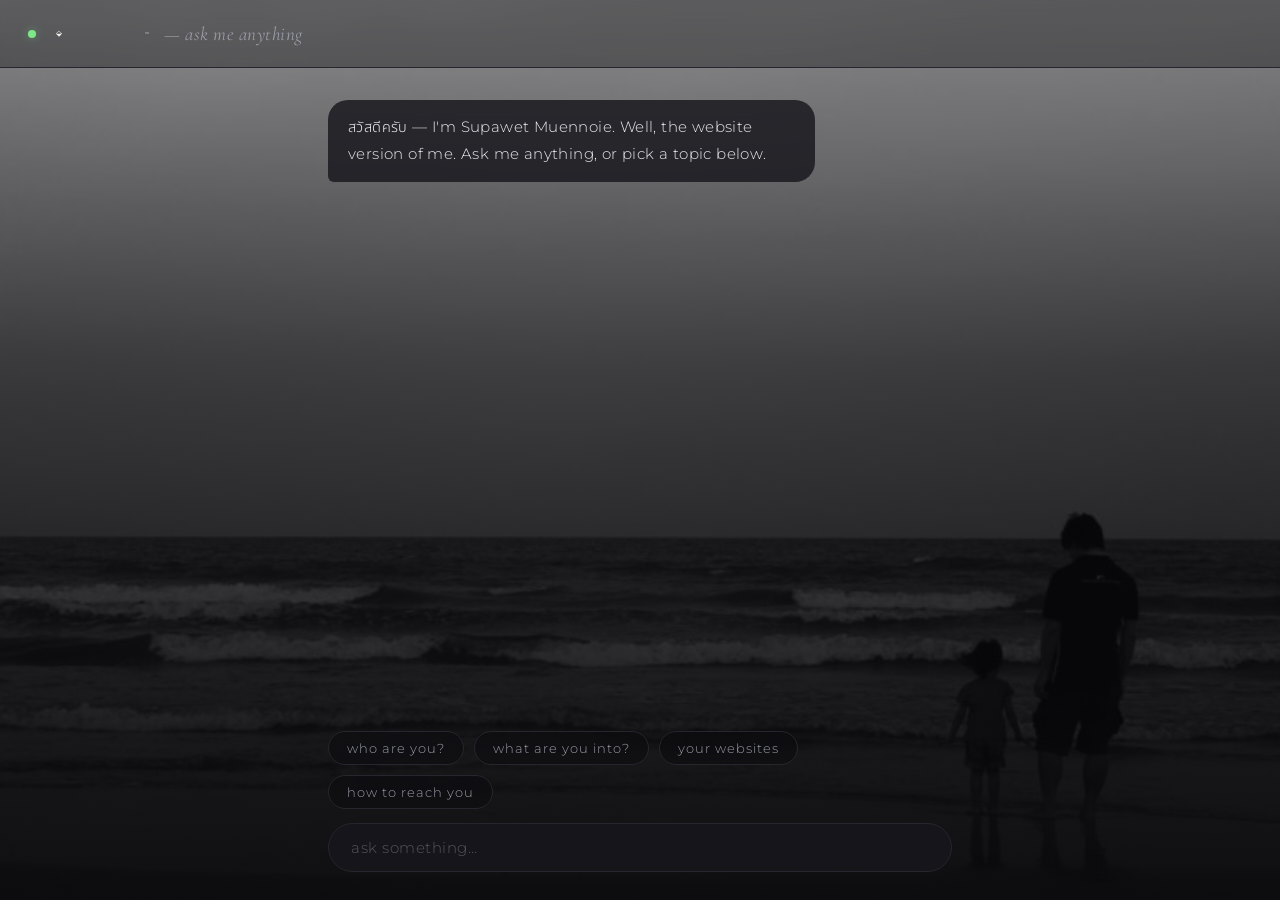
==== commit 683f923e: "Fix background position on mobile" ====
--- a/httpdocs/index.html
+++ b/httpdocs/index.html
@@ -15,6 +15,9 @@
          height:100vh; display:flex; flex-direction:column; }
   body::before { content:""; position:fixed; inset:0; z-index:-2;
          background:url("images/slider.jpg") center 30%/cover no-repeat; }
+  @media (max-width:640px) {
+    body::before { background-position:74% center; }
+  }
   body::after { content:""; position:fixed; inset:0; z-index:-1;
          background:linear-gradient(180deg, rgba(8,8,11,.45) 0%, rgba(8,8,11,.72) 40%, rgba(8,8,11,.94) 100%); }
   header { padding:22px 28px; border-bottom:1px solid var(--line); display:flex; align-items:center; gap:14px;
